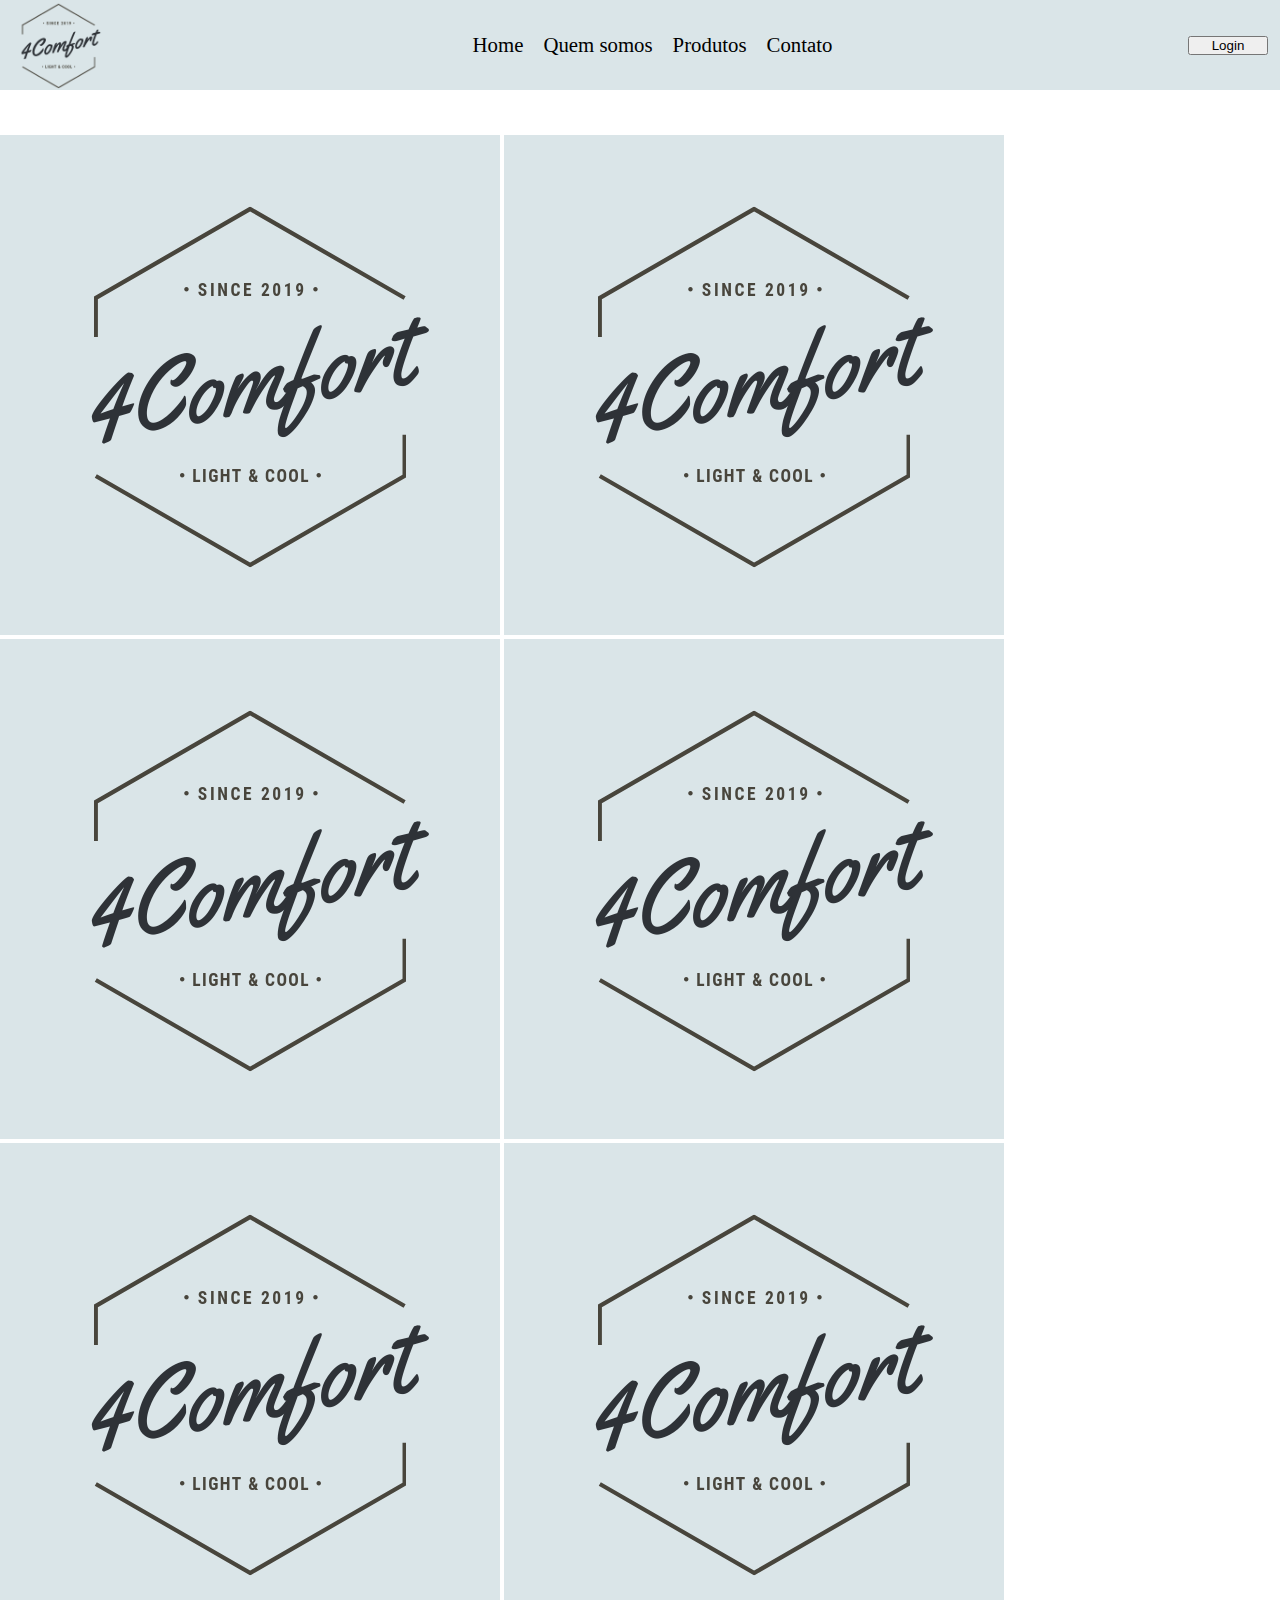
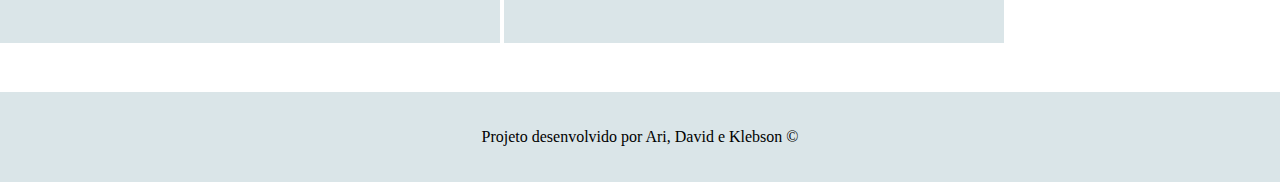
==== index.html @ 2eb3679e "criei o layout para trabalharmos em cima" ====
<!DOCTYPE html>
<html lang="pt-br">

<head>
    <meta charset="UTF-8">
    <meta http-equiv="X-UA-Compatible" content="IE=edge">
    <meta name="viewport" content="width=device-width, initial-scale=1.0">
    <link rel="stylesheet" href="index.css">
    <title>4Comfort</title>
</head>

<body>

    <!--  Cabeçalho do site -->

    <header>

        <img class="logo" src="./img/4comfort.png" alt="4Comfort">

        <nav class="menu-navegacao">
            <a href="./index.html">Home</a>
            <a href="./quem-somos.html">Quem somos</a>
            <a href="./produtos.html">Produtos</a>
            <a href="./contato.html">Contato</a>
        </nav>

        <button class="login"> Login </button>

    </header>

    <!-- Corpo do site -->

    <main>

        <section>
            <img src="./img/4comfort.png" alt="">
            <img src="./img/4comfort.png" alt="">
            <img src="./img/4comfort.png" alt="">
            <img src="./img/4comfort.png" alt="">
            <img src="./img/4comfort.png" alt="">
            <img src="./img/4comfort.png" alt="">
        </section>

    </main>

    <!-- Rodapé do site -->

    <footer>

        <p>Projeto desenvolvido por Ari, David e Klebson ©</p>

    </footer>

</body>

</html>
---- index.css ----
* {
    margin: 0;
    padding: 0;
}

/* Estilização do Cabeçalho */

header {
    display: flex;
    width: 100%;
    height: 10vh;
    background-color: rgba(218, 229, 232);
    align-items: center;
    overflow: hidden;
    position: relative;
}

.logo {
    height: 13vh;
    margin-right: auto;
}

.menu-navegacao {
    display: flex;
}

.menu-navegacao>a {
    padding: 100% 10px 100% 10px;
    margin: auto;
    font-size: 1.3rem;
    text-decoration: none;
    color: black;
}

.menu-navegacao>a:hover {
    background-color: black;
    color: white;
}

.login {
    margin-left: auto;
    margin-right: 12px;
    width: 80px;
}

.login:hover {
    background-color: black;
    color: white;
    border: 1px solid white;
    cursor: pointer;
}

/* Estilização da main  */

main {
    display: flex;
    width: 100%;
    height: auto;
    min-height: 80vh;
    padding-top: 5vh;
    padding-bottom: 5vh;
    flex-wrap: wrap;
}

/* Estilização do Footer */

footer {
    display: flex;
    width: 100%;
    height: 10vh;
    background-color: rgba(218, 229, 232);
    align-items: center;
    justify-content: center;
    position: relative;
    bottom: 0;
}

/* Responsividade */

@media screen and (max-width: 450px) {

    header,
    .menu-navegacao {
        display: flex;
        flex-direction: column;
        overflow: auto;
        height: auto;
        padding-bottom: 10px;
    }

    .menu-navegacao > a {
        padding: 10px;
    }

    .login,
    .logo {
        margin: auto;
    }
}
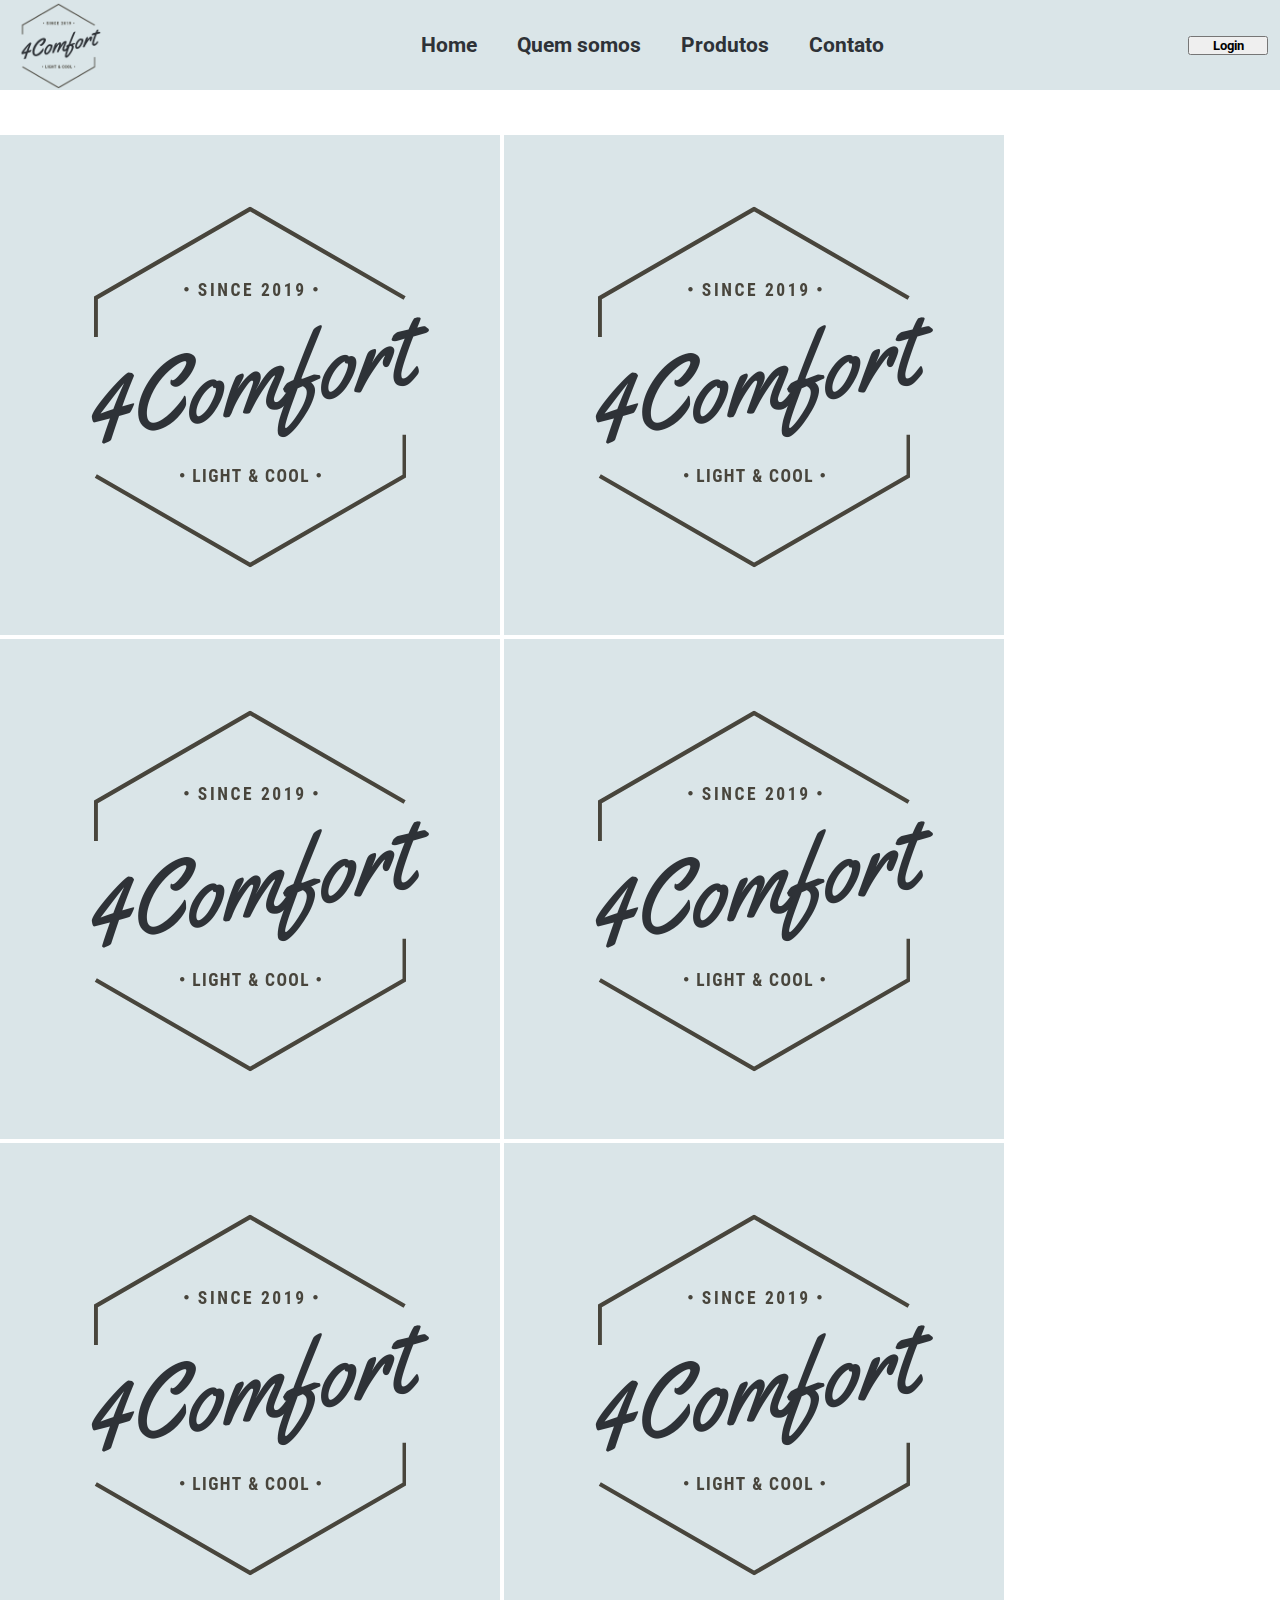
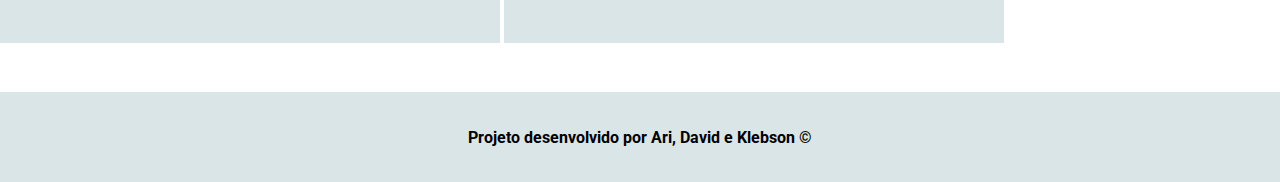
==== commit ca6d8e03: "alteração fonte" ====
--- a/index.html
+++ b/index.html
@@ -41,6 +41,8 @@
             <img src="./img/4comfort.png" alt="">
         </section>
 
+        
+
     </main>
 
     <!-- Rodapé do site -->
--- a/index.css
+++ b/index.css
@@ -1,6 +1,10 @@
+@import url('https://fonts.googleapis.com/css2?family=Roboto:wght@300&display=swap');
+
 * {
     margin: 0;
     padding: 0;
+    font-family: 'Roboto', sans-serif;
+    font-weight: bold;
 }
 
 /* Estilização do Cabeçalho */
@@ -25,11 +29,11 @@
 }
 
 .menu-navegacao>a {
-    padding: 100% 10px 100% 10px;
+    padding: 100% 20px 100% 20px;
     margin: auto;
     font-size: 1.3rem;
     text-decoration: none;
-    color: black;
+    color: #2E3237;
 }
 
 .menu-navegacao>a:hover {
@@ -60,6 +64,10 @@
     padding-top: 5vh;
     padding-bottom: 5vh;
     flex-wrap: wrap;
+}
+
+.sapato2 {
+    width: 50px
 }
 
 /* Estilização do Footer */
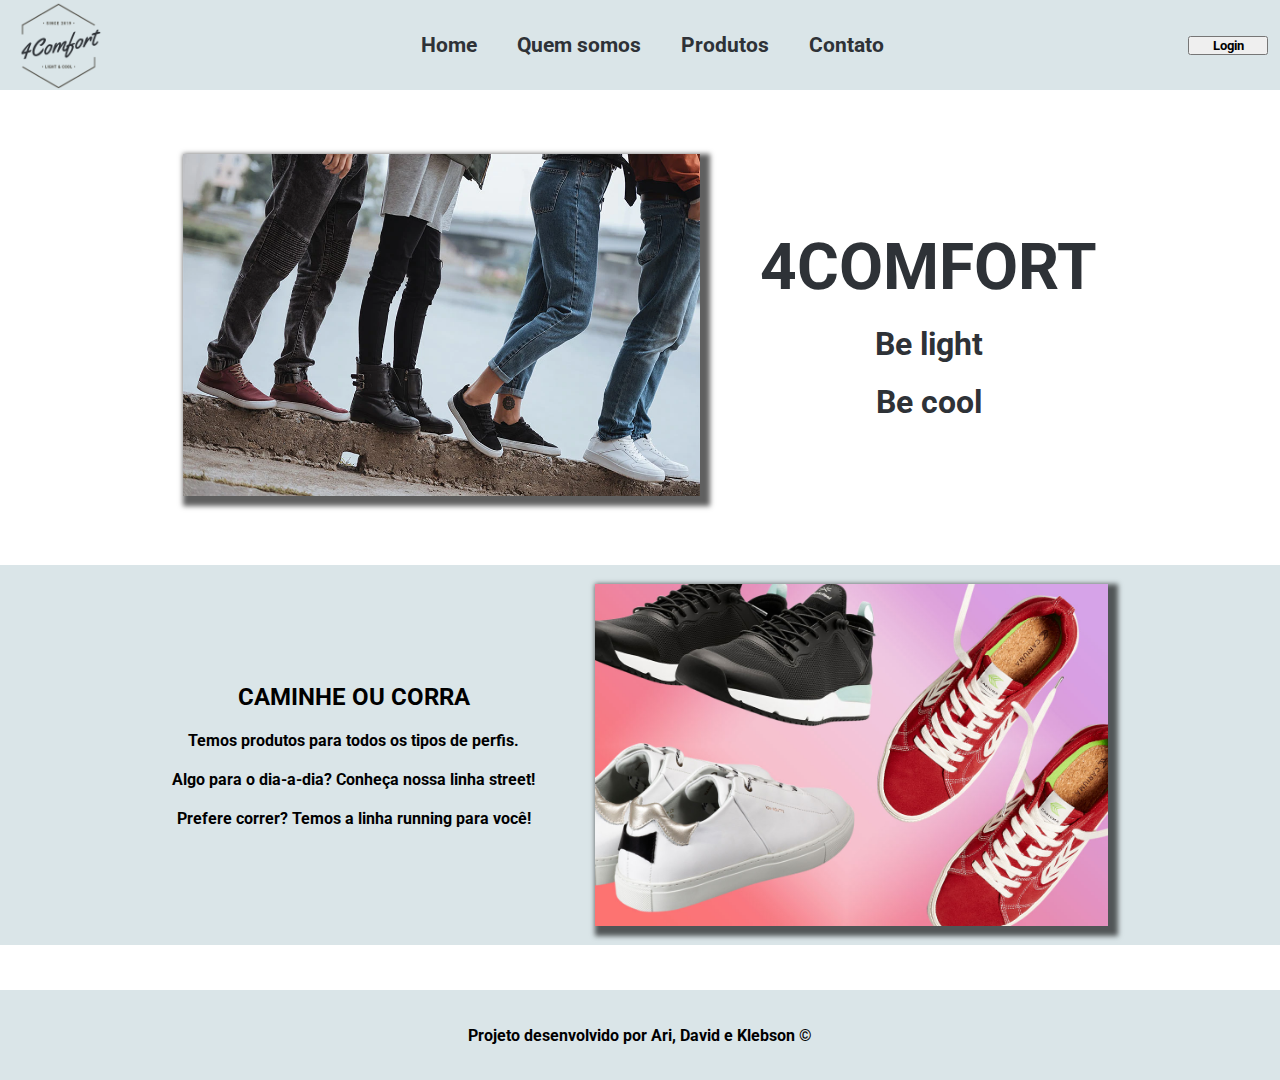
==== commit b8d67201: "adicionei duas secoes" ====
--- a/index.html
+++ b/index.html
@@ -32,16 +32,33 @@
 
     <main>
 
-        <section>
-            <img src="./img/4comfort.png" alt="">
-            <img src="./img/4comfort.png" alt="">
-            <img src="./img/4comfort.png" alt="">
-            <img src="./img/4comfort.png" alt="">
-            <img src="./img/4comfort.png" alt="">
-            <img src="./img/4comfort.png" alt="">
+        <section class="chamada">
+
+            <img src="./img/shoesInSeason_960x.png" alt="Alguns tênis e sapatos">
+
+
+            <div class="texto-chamada">
+
+                <h1>4COMFORT</h1>
+                <p>Be light</p>
+                <p>Be cool</p>
+
+            </div>
         </section>
 
-        
+        <section class="infos">
+            <div class="texto-infos">
+                <h2>CAMINHE OU CORRA</h2>
+                <p>Temos produtos para todos os tipos de perfis.</p>
+                <p>Algo para o dia-a-dia? Conheça nossa linha street!</p>
+                <p>Prefere correr? Temos a linha running para você!</p>
+            </div>
+            <img src="./img/Dmarge-cool-shoes-men-Featured-Image-1.jpg" alt="">
+            
+        </section>
+
+
+
 
     </main>
 
--- a/index.css
+++ b/index.css
@@ -64,11 +64,66 @@
     padding-top: 5vh;
     padding-bottom: 5vh;
     flex-wrap: wrap;
+    row-gap: 50px;
 }
 
-.sapato2 {
-    width: 50px
+.chamada {
+    display: flex;
+    width: 100%;
+    height: 380px;
+    justify-content: center;
+    align-items: center;
+    column-gap: 60px;
+    
 }
+
+.chamada img {
+    height: 90%;
+    box-shadow: 5px 5px 5px 5px #000000a0;
+}
+
+.texto-chamada {
+    display: flex;
+    row-gap: 20px;
+    justify-content: center;
+    align-items: center;
+    flex-direction: column;    
+    color: #2E3237;
+}
+
+.texto-chamada h1 {
+    font-size: 4rem;
+}
+
+.texto-chamada p {
+    font-size: 2rem;
+}
+
+.infos {
+    display: flex;
+    width: 100%;
+    height: 380px;
+    justify-content: center;
+    align-items: center;
+    column-gap: 60px;
+    background-color: rgba(218, 229, 232);
+    
+}
+
+.texto-infos {
+    display: flex;
+    row-gap: 20px;
+    justify-content: center;
+    align-items: center;
+    flex-direction: column;
+
+}
+
+.infos img {
+    height: 90%;
+    box-shadow: 5px 5px 5px 5px #000000a0;
+}
+
 
 /* Estilização do Footer */
 
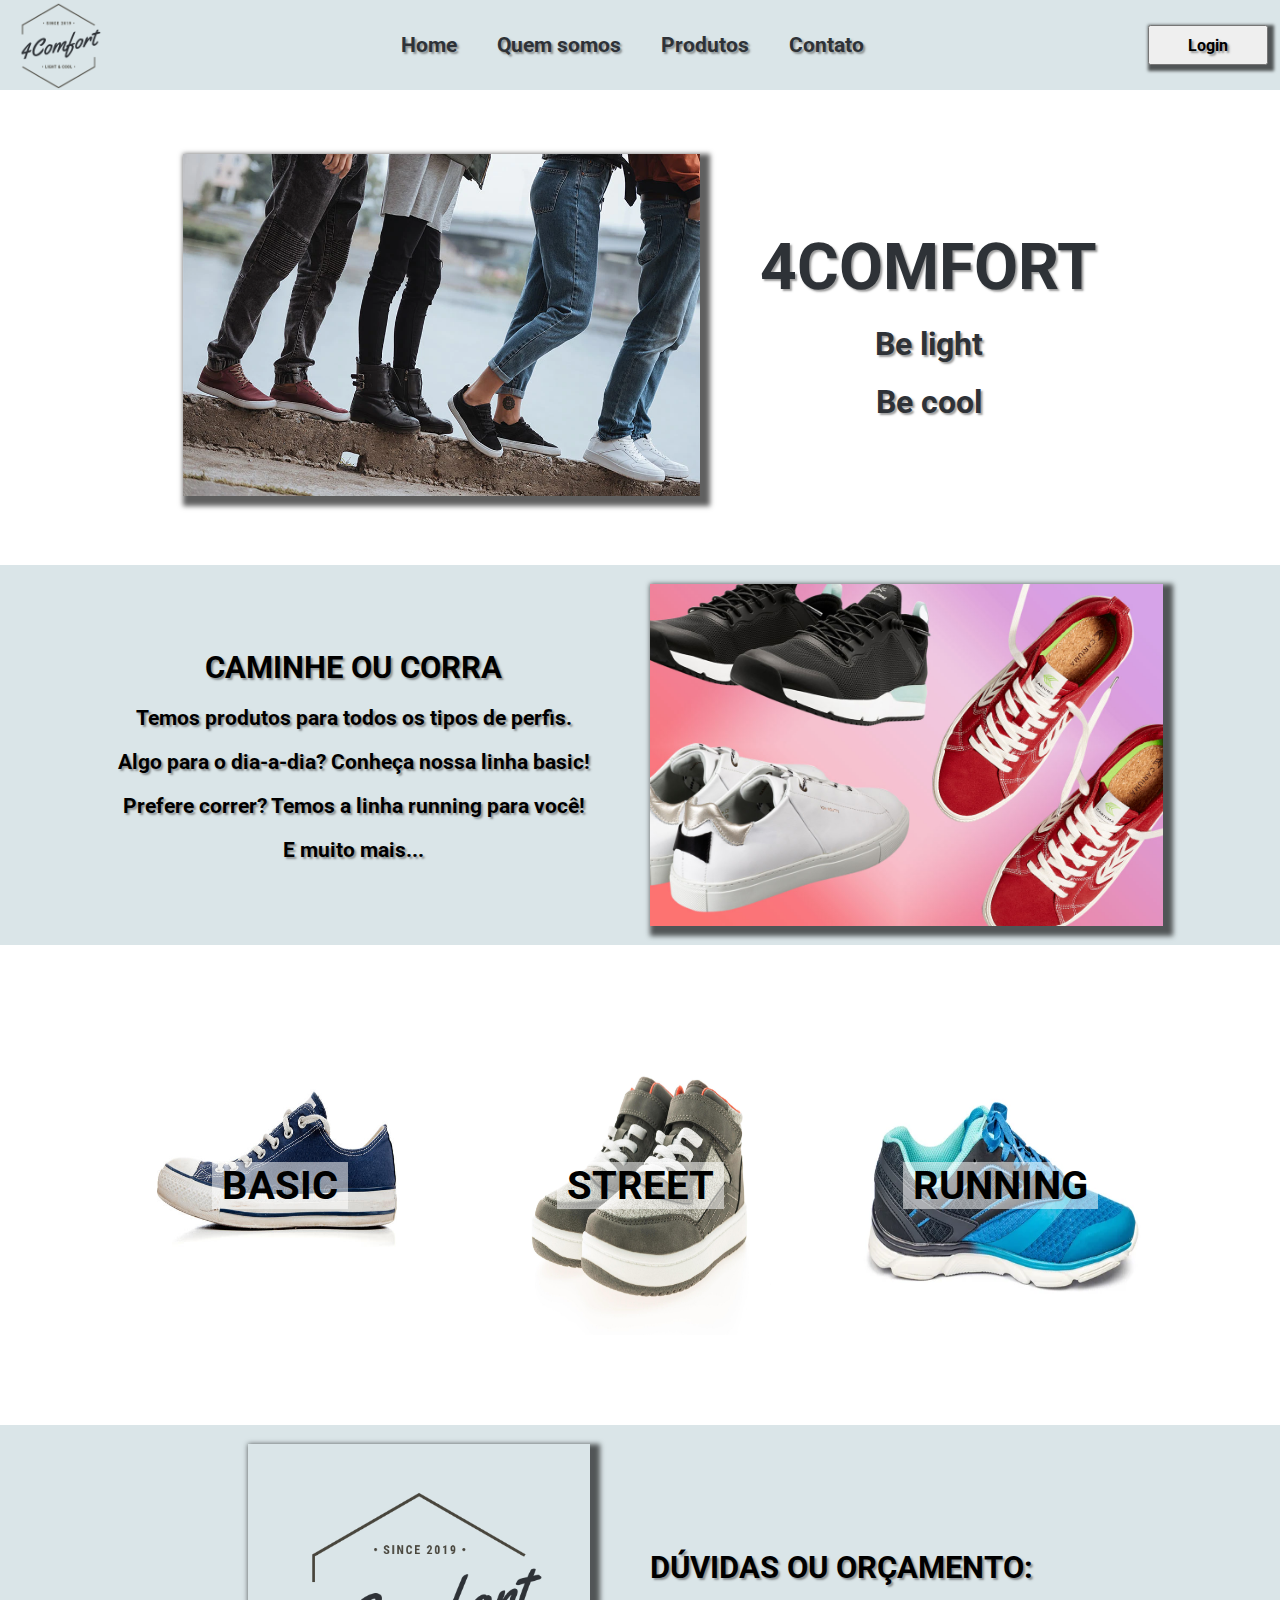
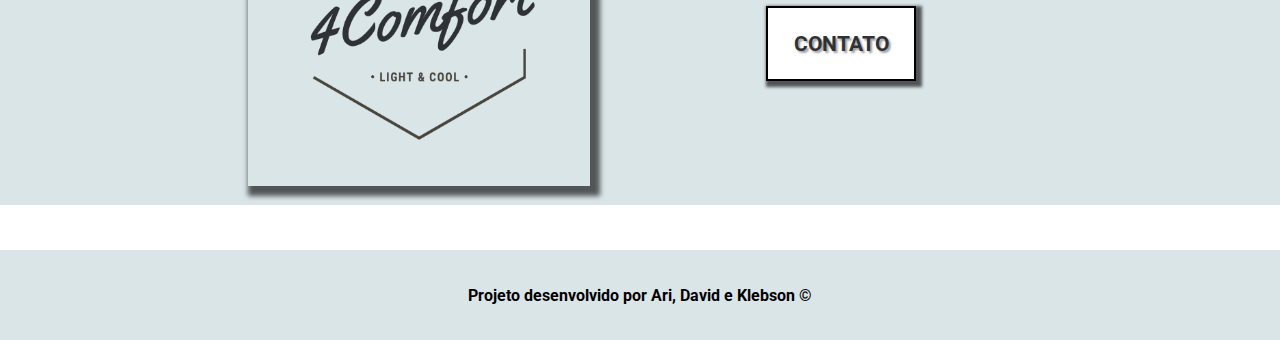
==== commit 916d2388: "acrescentada novas seções" ====
--- a/index.html
+++ b/index.html
@@ -50,14 +50,43 @@
             <div class="texto-infos">
                 <h2>CAMINHE OU CORRA</h2>
                 <p>Temos produtos para todos os tipos de perfis.</p>
-                <p>Algo para o dia-a-dia? Conheça nossa linha street!</p>
+                <p>Algo para o dia-a-dia? Conheça nossa linha basic!</p>
                 <p>Prefere correr? Temos a linha running para você!</p>
+                <p>E muito mais...</p>
             </div>
             <img src="./img/Dmarge-cool-shoes-men-Featured-Image-1.jpg" alt="">
             
         </section>
 
+<section class="modas">
 
+    <figure>
+        <figcaption>BASIC</figcaption>
+        <img src="./img/sapata-de-tênis-azul-no-branco-11963053.jpg" alt="">
+
+    </figure>
+    <figure>
+<figcaption>STREET</figcaption>
+        <img src="./img/2259775-tenis-sobre-fundo-branco-grátis-foto.jpg" alt="">
+
+    </figure>
+    <figure>
+<figcaption>RUNNING</figcaption>
+        <img src="./img/depositphotos_95771612-stock-photo-one-blue-tennis-shoe-on.jpg" alt="">
+
+    </figure>
+
+</section>
+
+<section class="orcamento">
+    <img src="./img/4comfort.png" alt="">
+    <div class="texto-orcamento">
+        <h2>DÚVIDAS OU ORÇAMENTO:</h2>
+        <a href="./contato.html"><button>CONTATO</button></a>
+        
+    </div>
+    
+</section>
 
 
     </main>
--- a/index.css
+++ b/index.css
@@ -34,6 +34,7 @@
     font-size: 1.3rem;
     text-decoration: none;
     color: #2E3237;
+    text-shadow: 2px 2px 2px rgba(62,62,62,0.5);
 }
 
 .menu-navegacao>a:hover {
@@ -44,7 +45,11 @@
 .login {
     margin-left: auto;
     margin-right: 12px;
-    width: 80px;
+    width: 120px;
+    height: 40px;
+    font-size: 16px;
+    text-shadow: 2px 2px 2px rgba(62,62,62,0.5);
+    box-shadow: 3px 3px 3px 3px #000000a0;
 }
 
 .login:hover {
@@ -93,10 +98,12 @@
 
 .texto-chamada h1 {
     font-size: 4rem;
+    text-shadow: 2px 2px 2px rgba(62,62,62,0.5);
 }
 
 .texto-chamada p {
     font-size: 2rem;
+    text-shadow: 2px 2px 2px rgba(62,62,62,0.5);
 }
 
 .infos {
@@ -113,9 +120,11 @@
 .texto-infos {
     display: flex;
     row-gap: 20px;
+    font-size: 1.3rem;
     justify-content: center;
     align-items: center;
     flex-direction: column;
+    text-shadow: 2px 2px 2px rgba(62,62,62,0.5);
 
 }
 
@@ -124,6 +133,83 @@
     box-shadow: 5px 5px 5px 5px #000000a0;
 }
 
+.modas {
+    display: flex;
+    width: 100%;
+    height: 380px;
+    justify-content: center;
+    align-items: center;
+    column-gap: 60px;
+}
+
+.modas img {
+    width: 300px;
+    height: 300px;
+}
+
+figure {
+    display: flex;
+    position: relative;
+    justify-content: center;
+    align-items: center;
+}
+figcaption {     
+    position: absolute;
+    font-size: 40px;
+    padding-left: 10px;    
+    padding-right: 10px;
+    color: black;
+    background-color: rgb(255, 255, 255, 0.532);
+}
+
+figcaption:hover {
+    color: white;
+    background-color: rgba(0, 0, 0, 0.532);
+}
+
+.orcamento {
+    display: flex;
+    width: 100%;
+    height: 380px;
+    justify-content: center;
+    align-items: center;
+    column-gap: 60px;
+    background-color: rgba(218, 229, 232);
+}
+
+.texto-orcamento {
+    display: flex;
+    row-gap: 20px;
+    font-size: 1.3rem;
+    justify-content: center;
+    align-items: center;
+    flex-direction: column;
+    text-shadow: 2px 2px 2px rgba(62,62,62,0.5);
+
+}
+
+.orcamento img {
+    height: 90%;
+    box-shadow: 5px 5px 5px 5px #000000a0;
+}
+
+.orcamento button {
+    width: 150px;
+    height: 75px;
+    font-size: 1.3rem;
+    background-color: white;
+    color: #2E3237;
+    border: 2px solid black;
+    box-shadow: 3px 3px 3px 3px #000000a0;
+    text-shadow: 2px 2px 2px rgba(62,62,62,0.5);
+    cursor: pointer;  
+}
+
+.orcamento button:hover {
+    border: 2px white solid;
+    background-color: #2E3237;
+    color: white;
+}
 
 /* Estilização do Footer */
 
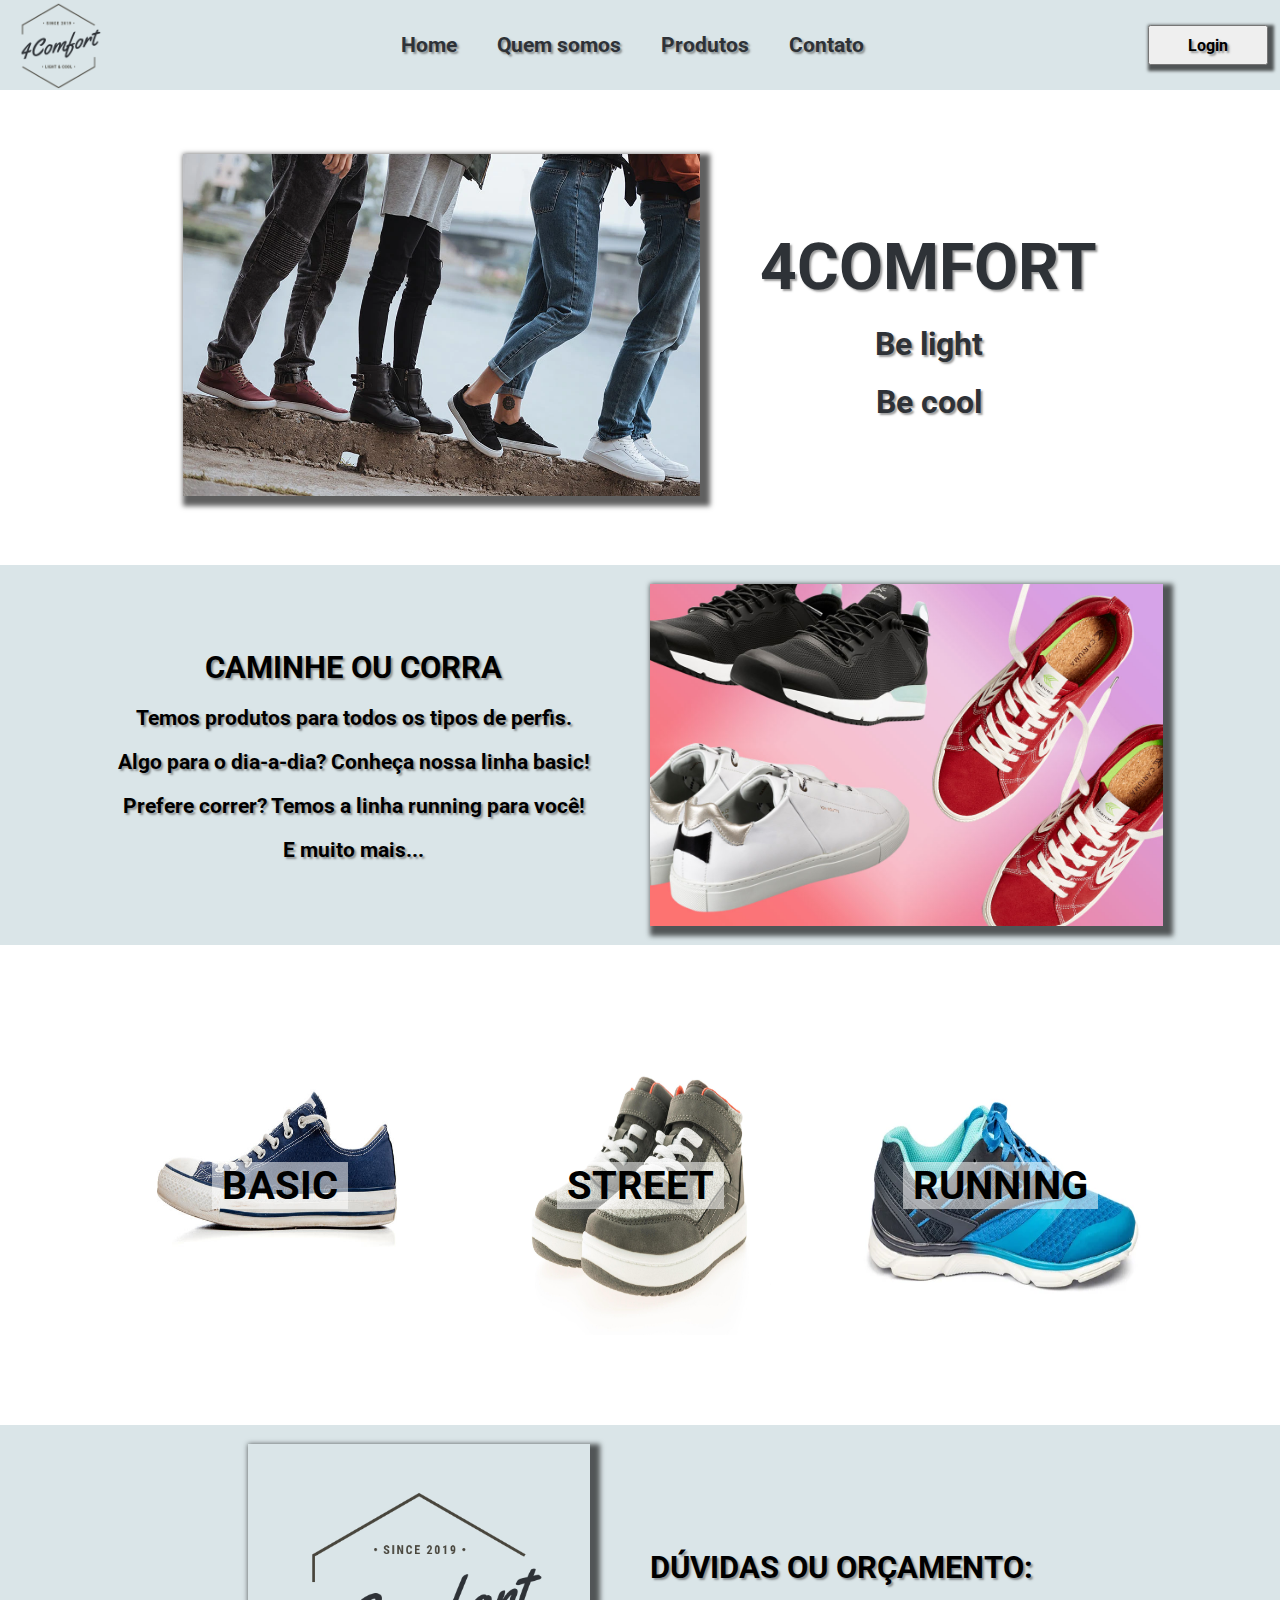
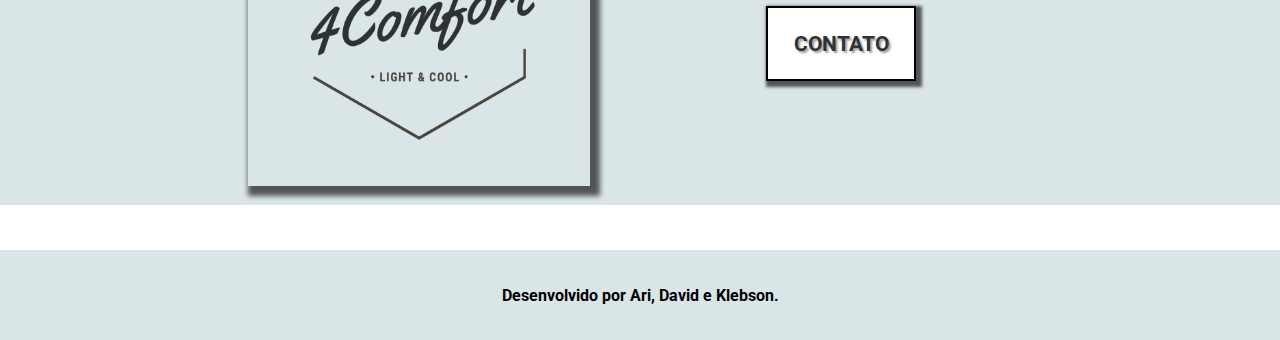
==== commit 752da3ae: "pequenas melhorias" ====
--- a/index.html
+++ b/index.html
@@ -55,38 +55,38 @@
                 <p>E muito mais...</p>
             </div>
             <img src="./img/Dmarge-cool-shoes-men-Featured-Image-1.jpg" alt="">
-            
+
         </section>
 
-<section class="modas">
+        <section class="modas">
 
-    <figure>
-        <figcaption>BASIC</figcaption>
-        <img src="./img/sapata-de-tênis-azul-no-branco-11963053.jpg" alt="">
+            <figure>
+                <figcaption>BASIC</figcaption>
+                <img src="./img/sapata-de-tênis-azul-no-branco-11963053.jpg" alt="">
 
-    </figure>
-    <figure>
-<figcaption>STREET</figcaption>
-        <img src="./img/2259775-tenis-sobre-fundo-branco-grátis-foto.jpg" alt="">
+            </figure>
+            <figure>
+                <figcaption>STREET</figcaption>
+                <img src="./img/2259775-tenis-sobre-fundo-branco-grátis-foto.jpg" alt="">
 
-    </figure>
-    <figure>
-<figcaption>RUNNING</figcaption>
-        <img src="./img/depositphotos_95771612-stock-photo-one-blue-tennis-shoe-on.jpg" alt="">
+            </figure>
+            <figure>
+                <figcaption>RUNNING</figcaption>
+                <img src="./img/depositphotos_95771612-stock-photo-one-blue-tennis-shoe-on.jpg" alt="">
 
-    </figure>
+            </figure>
 
-</section>
+        </section>
 
-<section class="orcamento">
-    <img src="./img/4comfort.png" alt="">
-    <div class="texto-orcamento">
-        <h2>DÚVIDAS OU ORÇAMENTO:</h2>
-        <a href="./contato.html"><button>CONTATO</button></a>
-        
-    </div>
-    
-</section>
+        <section class="orcamento">
+            <img src="./img/4comfort.png" alt="">
+            <div class="texto-orcamento">
+                <h2>DÚVIDAS OU ORÇAMENTO:</h2>
+                <a href="./contato.html"><button>CONTATO</button></a>
+
+            </div>
+
+        </section>
 
 
     </main>
@@ -95,7 +95,7 @@
 
     <footer>
 
-        <p>Projeto desenvolvido por Ari, David e Klebson ©</p>
+        <p>Desenvolvido por Ari, David e Klebson.</p>
 
     </footer>
 
--- a/index.css
+++ b/index.css
@@ -34,7 +34,7 @@
     font-size: 1.3rem;
     text-decoration: none;
     color: #2E3237;
-    text-shadow: 2px 2px 2px rgba(62,62,62,0.5);
+    text-shadow: 2px 2px 2px rgba(62, 62, 62, 0.5);
 }
 
 .menu-navegacao>a:hover {
@@ -48,7 +48,7 @@
     width: 120px;
     height: 40px;
     font-size: 16px;
-    text-shadow: 2px 2px 2px rgba(62,62,62,0.5);
+    text-shadow: 2px 2px 2px rgba(62, 62, 62, 0.5);
     box-shadow: 3px 3px 3px 3px #000000a0;
 }
 
@@ -79,7 +79,6 @@
     justify-content: center;
     align-items: center;
     column-gap: 60px;
-    
 }
 
 .chamada img {
@@ -92,18 +91,18 @@
     row-gap: 20px;
     justify-content: center;
     align-items: center;
-    flex-direction: column;    
+    flex-direction: column;
     color: #2E3237;
 }
 
 .texto-chamada h1 {
     font-size: 4rem;
-    text-shadow: 2px 2px 2px rgba(62,62,62,0.5);
+    text-shadow: 2px 2px 2px rgba(62, 62, 62, 0.5);
 }
 
 .texto-chamada p {
     font-size: 2rem;
-    text-shadow: 2px 2px 2px rgba(62,62,62,0.5);
+    text-shadow: 2px 2px 2px rgba(62, 62, 62, 0.5);
 }
 
 .infos {
@@ -114,7 +113,7 @@
     align-items: center;
     column-gap: 60px;
     background-color: rgba(218, 229, 232);
-    
+
 }
 
 .texto-infos {
@@ -124,7 +123,7 @@
     justify-content: center;
     align-items: center;
     flex-direction: column;
-    text-shadow: 2px 2px 2px rgba(62,62,62,0.5);
+    text-shadow: 2px 2px 2px rgba(62, 62, 62, 0.5);
 
 }
 
@@ -153,10 +152,11 @@
     justify-content: center;
     align-items: center;
 }
-figcaption {     
+
+figcaption {
     position: absolute;
     font-size: 40px;
-    padding-left: 10px;    
+    padding-left: 10px;
     padding-right: 10px;
     color: black;
     background-color: rgb(255, 255, 255, 0.532);
@@ -184,7 +184,7 @@
     justify-content: center;
     align-items: center;
     flex-direction: column;
-    text-shadow: 2px 2px 2px rgba(62,62,62,0.5);
+    text-shadow: 2px 2px 2px rgba(62, 62, 62, 0.5);
 
 }
 
@@ -201,8 +201,8 @@
     color: #2E3237;
     border: 2px solid black;
     box-shadow: 3px 3px 3px 3px #000000a0;
-    text-shadow: 2px 2px 2px rgba(62,62,62,0.5);
-    cursor: pointer;  
+    text-shadow: 2px 2px 2px rgba(62, 62, 62, 0.5);
+    cursor: pointer;
 }
 
 .orcamento button:hover {
@@ -227,22 +227,81 @@
 /* Responsividade */
 
 @media screen and (max-width: 450px) {
-
-    header,
+    body {
+        max-width: 100vw;
+    }
+
+    header {
+        flex-direction: column;
+        height: auto;
+        max-width: 100vw;
+    }
+
     .menu-navegacao {
-        display: flex;
         flex-direction: column;
-        overflow: auto;
+        width: auto;
         height: auto;
-        padding-bottom: 10px;
-    }
-
-    .menu-navegacao > a {
-        padding: 10px;
-    }
-
-    .login,
+    }
+
+    .menu-navegacao>a {
+        padding: 4px;
+    }
+
     .logo {
-        margin: auto;
+        margin: -5px auto -10px auto;
+    }
+
+    .login {
+        margin: 3px auto 15px auto;
+        width: 100px;
+        height: 25px;
+    }
+
+    main {
+        flex-direction: column;
+        max-width: 100vw;
+    }
+
+    img {
+        max-height: 25vh;
+        max-width: 75vw;
+    }
+
+    div,
+    section {
+        flex-direction: column;
+        justify-content: center;
+        align-items: center;
+        text-align: center;
+        margin: 20px auto 20px auto;
+    }
+
+    .chamada {
+        margin-bottom: -55px;
+    }
+
+    .texto-chamada h1 {
+        font-size: 3rem;
+    }
+
+    .infos {
+        height: 90vh;
+    }
+
+    .texto-infos {
+        font-size: 1.2rem;
+        max-width: 65%;
+        margin-top: -20px;
+    }
+
+    .orcamento {
+        height: 400px;
+        padding-top: 20px;
+    }
+
+    footer {
+        max-width: 100vw;
+        text-align: center;
+        flex-wrap: wrap;
     }
 }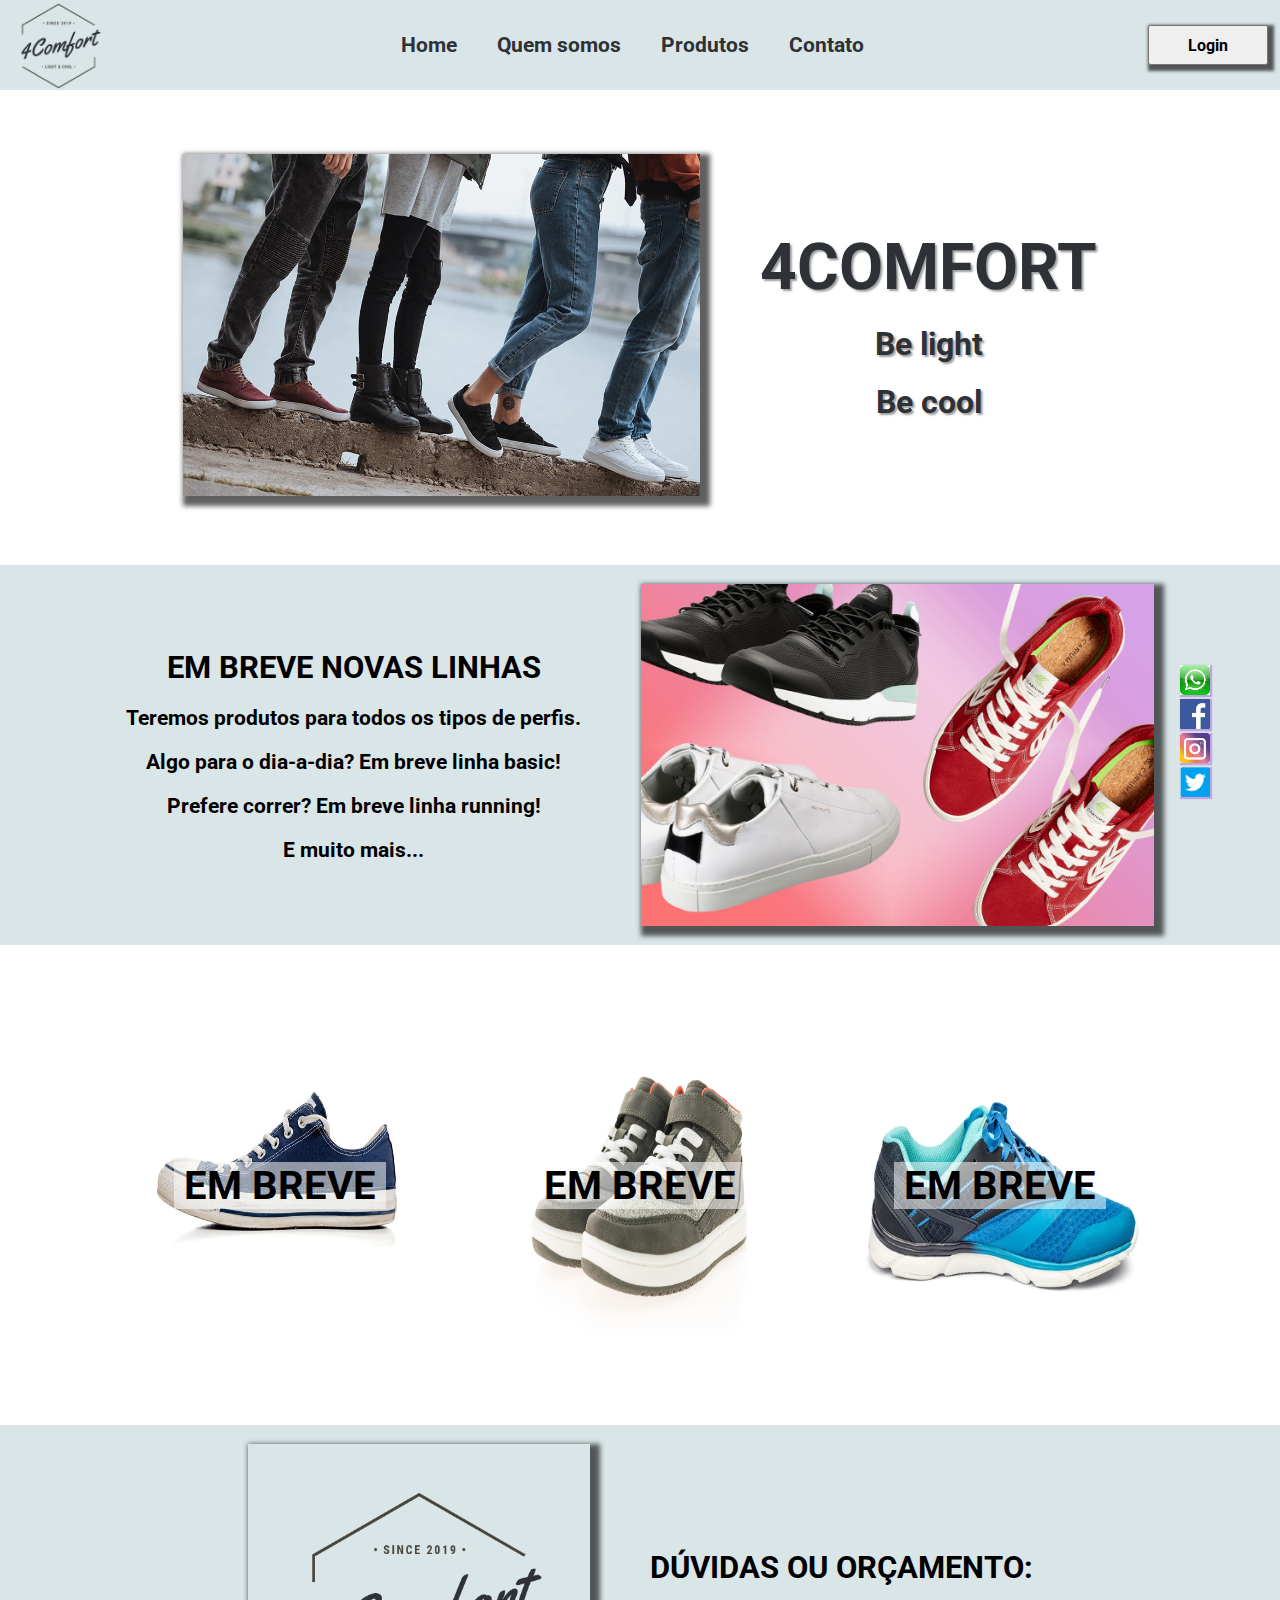
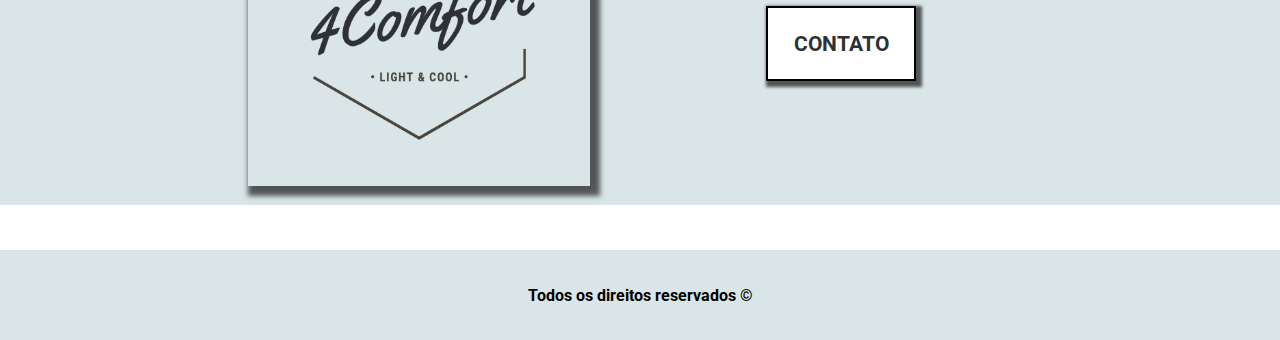
==== commit 0d35f728: "ultimas alterações planejadas" ====
--- a/index.html
+++ b/index.html
@@ -15,7 +15,7 @@
 
     <header>
 
-        <img class="logo" src="./img/4comfort.png" alt="4Comfort">
+        <img class="logo" src="./img/4comfort.png" alt="Logo 4Comfort">
 
         <nav class="menu-navegacao">
             <a href="./index.html">Home</a>
@@ -48,38 +48,38 @@
 
         <section class="infos">
             <div class="texto-infos">
-                <h2>CAMINHE OU CORRA</h2>
-                <p>Temos produtos para todos os tipos de perfis.</p>
-                <p>Algo para o dia-a-dia? Conheça nossa linha basic!</p>
-                <p>Prefere correr? Temos a linha running para você!</p>
+                <h2>EM BREVE NOVAS LINHAS</h2>
+                <p>Teremos produtos para todos os tipos de perfis.</p>
+                <p>Algo para o dia-a-dia? Em breve linha basic!</p>
+                <p>Prefere correr? Em breve linha running!</p>
                 <p>E muito mais...</p>
             </div>
-            <img src="./img/Dmarge-cool-shoes-men-Featured-Image-1.jpg" alt="">
+            <img src="./img/Dmarge-cool-shoes-men-Featured-Image-1.jpg" alt="Imagem de tênis e sapatos">
 
         </section>
 
         <section class="modas">
 
             <figure>
-                <figcaption>BASIC</figcaption>
-                <img src="./img/sapata-de-tênis-azul-no-branco-11963053.jpg" alt="">
+                <figcaption>EM BREVE</figcaption>
+                <img src="./img/sapata-de-tênis-azul-no-branco-11963053.jpg" alt="Imagem de tênis">
 
             </figure>
             <figure>
-                <figcaption>STREET</figcaption>
-                <img src="./img/2259775-tenis-sobre-fundo-branco-grátis-foto.jpg" alt="">
+                <figcaption>EM BREVE</figcaption>
+                <img src="./img/2259775-tenis-sobre-fundo-branco-grátis-foto.jpg" alt="Imagem de tênis">
 
             </figure>
             <figure>
-                <figcaption>RUNNING</figcaption>
-                <img src="./img/depositphotos_95771612-stock-photo-one-blue-tennis-shoe-on.jpg" alt="">
+                <figcaption>EM BREVE</figcaption>
+                <img src="./img/depositphotos_95771612-stock-photo-one-blue-tennis-shoe-on.jpg" alt="Imagem de tênis">
 
             </figure>
 
         </section>
 
         <section class="orcamento">
-            <img src="./img/4comfort.png" alt="">
+            <img src="./img/4comfort.png" alt="Logo 4Comfort">
             <div class="texto-orcamento">
                 <h2>DÚVIDAS OU ORÇAMENTO:</h2>
                 <a href="./contato.html"><button>CONTATO</button></a>
@@ -88,6 +88,20 @@
 
         </section>
 
+        <nav class="redes-sociais">
+            <a href="https://web.whatsapp.com/send?phone=00000000000" target="_blank">
+                <img src="./img2/whatsapp.jpg" alt="Link whatsapp">
+            </a>
+            <a href="https://www.facebook.com/" target="_blank">
+                <img src="./img2/facebook.jpg" alt="Link Facebook">
+            </a>
+            <a href="https://www.instagram.com/" target="_blank">
+                <img src="./img2/instagran.jpg" alt="Link Instagram">
+            </a>
+            <a href="https://twitter.com/login?lang=pt" target="_blank">
+                <img src="./img2/twitter.jpg" alt="Link Twitter">
+            </a>
+        </nav>
 
     </main>
 
@@ -95,7 +109,7 @@
 
     <footer>
 
-        <p>Desenvolvido por Ari, David e Klebson.</p>
+        <p>Todos os direitos reservados ©</p>
 
     </footer>
 
--- a/index.css
+++ b/index.css
@@ -34,7 +34,6 @@
     font-size: 1.3rem;
     text-decoration: none;
     color: #2E3237;
-    text-shadow: 2px 2px 2px rgba(62, 62, 62, 0.5);
 }
 
 .menu-navegacao>a:hover {
@@ -48,7 +47,6 @@
     width: 120px;
     height: 40px;
     font-size: 16px;
-    text-shadow: 2px 2px 2px rgba(62, 62, 62, 0.5);
     box-shadow: 3px 3px 3px 3px #000000a0;
 }
 
@@ -123,8 +121,6 @@
     justify-content: center;
     align-items: center;
     flex-direction: column;
-    text-shadow: 2px 2px 2px rgba(62, 62, 62, 0.5);
-
 }
 
 .infos img {
@@ -184,8 +180,6 @@
     justify-content: center;
     align-items: center;
     flex-direction: column;
-    text-shadow: 2px 2px 2px rgba(62, 62, 62, 0.5);
-
 }
 
 .orcamento img {
@@ -201,7 +195,6 @@
     color: #2E3237;
     border: 2px solid black;
     box-shadow: 3px 3px 3px 3px #000000a0;
-    text-shadow: 2px 2px 2px rgba(62, 62, 62, 0.5);
     cursor: pointer;
 }
 
@@ -211,6 +204,22 @@
     color: white;
 }
 
+.redes-sociais {
+    display: flex;
+    position: fixed;
+    width: 100px;
+    height: 100px;
+    flex-direction: column;
+    z-index: 1000;
+    bottom: 15%;
+    right: 0;
+}
+
+.redes-sociais img {
+    max-width: 30%;
+    box-shadow: 1px 1px 1px 1px rgb(194, 164, 224);
+}
+
 /* Estilização do Footer */
 
 footer {
@@ -256,17 +265,17 @@
         width: 100px;
         height: 25px;
     }
-
+    
     main {
         flex-direction: column;
         max-width: 100vw;
     }
-
+    
     img {
         max-height: 25vh;
         max-width: 75vw;
     }
-
+    
     div,
     section {
         flex-direction: column;
@@ -275,7 +284,18 @@
         text-align: center;
         margin: 20px auto 20px auto;
     }
-
+    
+    footer {
+        max-width: 100vw;
+        text-align: center;
+        flex-wrap: wrap;
+    }
+
+    .redes-sociais {
+        left: 90vw;
+        opacity: 80%;
+    }
+    
     .chamada {
         margin-bottom: -55px;
     }
@@ -294,14 +314,15 @@
         margin-top: -20px;
     }
 
+    .modas {
+        height: 90vh;
+    }
+
     .orcamento {
         height: 400px;
         padding-top: 20px;
     }
 
-    footer {
-        max-width: 100vw;
-        text-align: center;
-        flex-wrap: wrap;
-    }
+    
+
 }